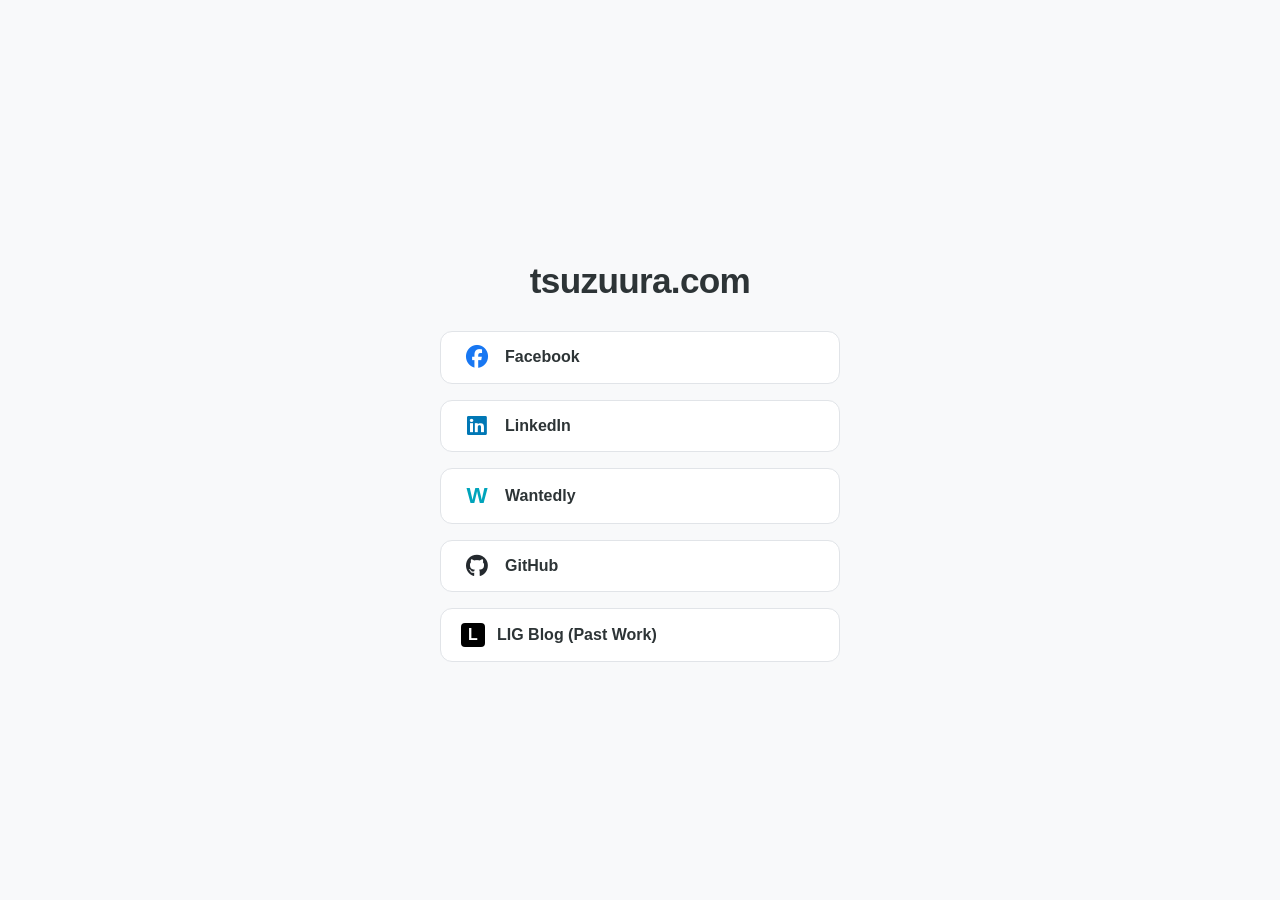
==== index.html @ 483db3df "Clean up page title" ====
<!DOCTYPE html>
<html lang="ja">
<head>
    <meta charset="UTF-8">
    <meta name="viewport" content="width=device-width, initial-scale=1.0">
    <title>tsuzuura.com</title>
    <link rel="stylesheet" href="https://cdnjs.cloudflare.com/ajax/libs/font-awesome/6.4.0/css/all.min.css">
    <style>
        :root {
            --bg-color: #f8f9fa;
            --text-color: #2d3436;
            --accent-color: #0984e3;
            --card-bg: #ffffff;
        }
        body {
            font-family: 'Inter', -apple-system, BlinkMacSystemFont, "Segoe UI", Roboto, sans-serif;
            background-color: var(--bg-color);
            color: var(--text-color);
            margin: 0;
            display: flex;
            justify-content: center;
            align-items: center;
            min-height: 100vh;
        }
        .container {
            width: 100%;
            max-width: 400px;
            padding: 40px 20px;
            text-align: center;
        }
        
        /* タイトルのスタイル */
        h1 { 
            font-size: 2.2rem; 
            font-weight: 800;
            margin-bottom: 30px; 
            letter-spacing: -0.02em;
            color: var(--text-color);
        }

        .links { display: grid; gap: 16px; }
        .link-card {
            display: flex;
            align-items: center;
            padding: 14px 20px;
            background: var(--card-bg);
            border: 1px solid #e1e4e8;
            border-radius: 12px;
            text-decoration: none;
            color: var(--text-color);
            font-weight: 600;
            transition: all 0.2s ease;
        }
        .link-card:hover {
            transform: translateY(-2px);
            box-shadow: 0 5px 15px rgba(0,0,0,0.05);
            border-color: var(--accent-color);
            color: var(--accent-color);
        }

        /* アイコン共通設定 */
        .link-card i, .custom-icon {
            font-size: 1.4rem;
            width: 32px;
            margin-right: 12px;
            text-align: center;
        }
        
        /* アイコンの色指定 */
        .fa-linkedin { color: #0077b5; }
        .fa-github { color: #24292e; }
        .fa-facebook { color: #1877f2; }
        .wantedly-icon { color: #00a4bb; font-style: normal; font-weight: bold; }

        /* LIG用カスタムアイコンスタイル */
        .lig-icon {
            display: inline-block;
            width: 24px;
            height: 24px;
            background-color: #000000; /* 黒背景 */
            color: #ffffff;           /* 白文字 */
            text-align: center;
            line-height: 24px;
            border-radius: 4px;       /* 少し角丸 */
            font-size: 16px;
            font-weight: 900;         /* 極太 */
            margin-right: 12px;
            font-family: 'Inter', sans-serif;
        }

        /* レスポンシブ対応 */
        @media (max-width: 480px) {
            .container { padding: 20px; }
            h1 { font-size: 1.8rem; }
        }
    </style>
</head>
<body>

<div class="container">
    <h1>tsuzuura.com</h1>
    
    <div class="links">
        <a href="https://www.facebook.com/tsuzuura/" class="link-card" target="_blank">
            <i class="fab fa-facebook"></i> Facebook
        </a>

        <a href="https://www.linkedin.com/in/ryosuke-tsuzuura-076583229?trk=public_profile_browsemap&originalSubdomain=jp" class="link-card" target="_blank">
            <i class="fab fa-linkedin"></i> LinkedIn
        </a>
        
        <a href="https://sg.wantedly.com/id/ryosuke_tsuzuura" class="link-card" target="_blank">
            <span class="wantedly-icon custom-icon">W</span> Wantedly
        </a>
        
        <a href="https://github.com/tsuzuura-jp" class="link-card" target="_blank">
            <i class="fab fa-github"></i> GitHub
        </a>     
        
        <a href="https://liginc.co.jp/author/tsuzuura_ryosuke" class="link-card" target="_blank">
            <span class="lig-icon">L</span> LIG Blog (Past Work)
        </a>
    </div>
</div>

</body>
</html>
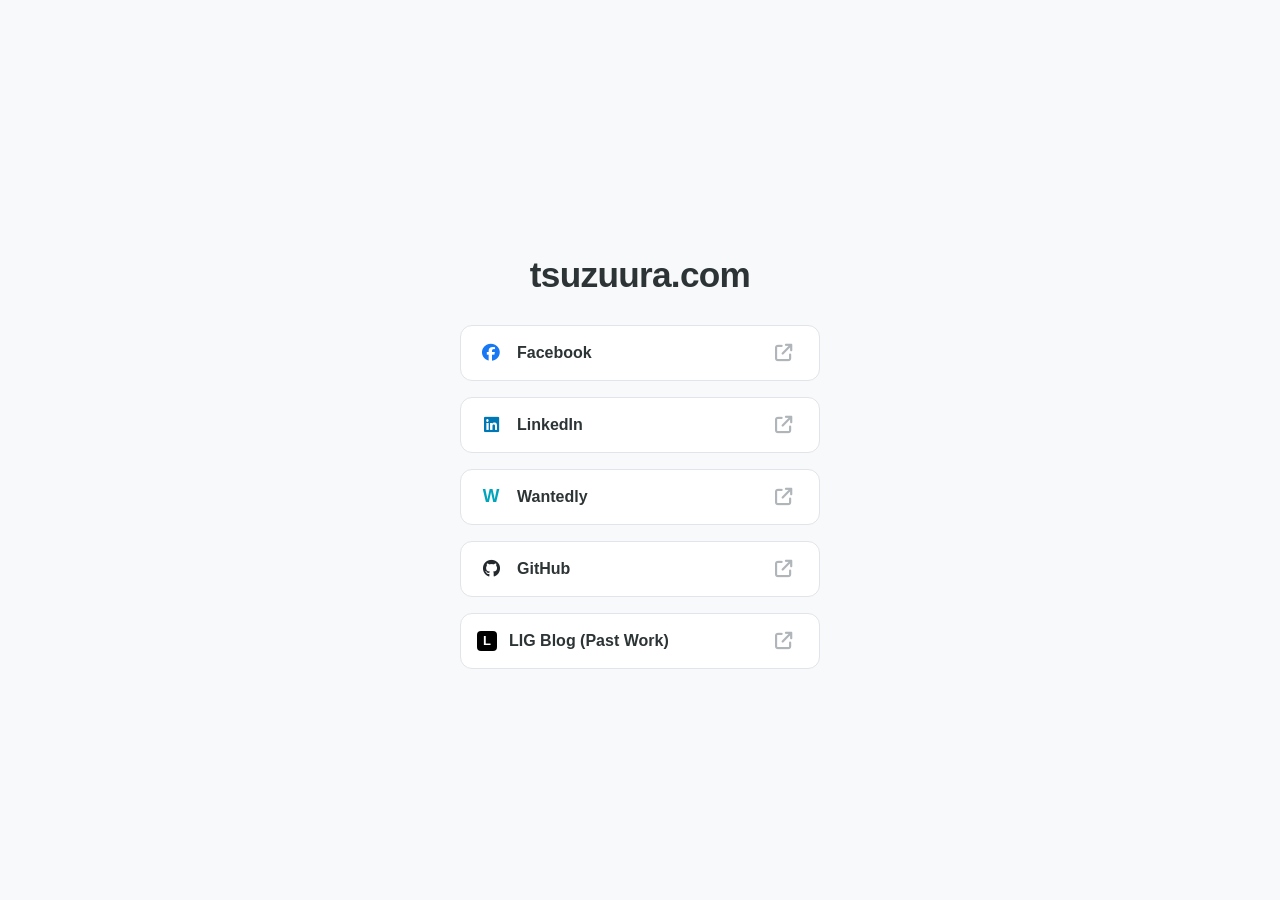
==== commit cb665235: "Improve link buttons with external-link icons" ====
--- a/index.html
+++ b/index.html
@@ -12,6 +12,11 @@
             --accent-color: #0984e3;
             --card-bg: #ffffff;
         }
+        *,
+        *::before,
+        *::after {
+            box-sizing: border-box;
+        }
         body {
             font-family: 'Inter', -apple-system, BlinkMacSystemFont, "Segoe UI", Roboto, sans-serif;
             background-color: var(--bg-color);
@@ -21,6 +26,8 @@
             justify-content: center;
             align-items: center;
             min-height: 100vh;
+            min-height: 100svh;
+            padding: env(safe-area-inset-top) 0 env(safe-area-inset-bottom);
         }
         .container {
             width: 100%;
@@ -42,7 +49,7 @@
         .link-card {
             display: flex;
             align-items: center;
-            padding: 14px 20px;
+            padding: 14px 16px;
             background: var(--card-bg);
             border: 1px solid #e1e4e8;
             border-radius: 12px;
@@ -50,6 +57,8 @@
             color: var(--text-color);
             font-weight: 600;
             transition: all 0.2s ease;
+            min-height: 56px;
+            line-height: 1.4;
         }
         .link-card:hover {
             transform: translateY(-2px);
@@ -59,9 +68,10 @@
         }
 
         /* アイコン共通設定 */
-        .link-card i, .custom-icon {
-            font-size: 1.4rem;
-            width: 32px;
+        .link-card i,
+        .custom-icon {
+            font-size: 1.1rem;
+            width: 28px;
             margin-right: 12px;
             text-align: center;
         }
@@ -75,23 +85,49 @@
         /* LIG用カスタムアイコンスタイル */
         .lig-icon {
             display: inline-block;
-            width: 24px;
-            height: 24px;
+            width: 20px;
+            height: 20px;
             background-color: #000000; /* 黒背景 */
             color: #ffffff;           /* 白文字 */
             text-align: center;
-            line-height: 24px;
+            line-height: 20px;
             border-radius: 4px;       /* 少し角丸 */
-            font-size: 16px;
+            font-size: 13px;
             font-weight: 900;         /* 極太 */
             margin-right: 12px;
             font-family: 'Inter', sans-serif;
         }
 
+        /* 矢印は本文より小さく */
+        .link-card-arrow {
+            margin-left: auto;
+            padding-left: 12px;
+            width: auto;
+            flex: 0 0 auto;
+            font-size: 0.75rem;
+            color: #b0b5ba;
+        }
+
         /* レスポンシブ対応 */
         @media (max-width: 480px) {
-            .container { padding: 20px; }
-            h1 { font-size: 1.8rem; }
+            .container {
+                max-width: 360px;
+                padding: 24px 16px;
+            }
+
+            h1 {
+                margin-bottom: 24px;
+                font-size: 1.8rem;
+            }
+
+            .links {
+                gap: 12px;
+            }
+
+            .link-card {
+                min-height: 52px;
+                font-size: 0.95rem;
+            }
         }
     </style>
 </head>
@@ -101,24 +137,34 @@
     <h1>tsuzuura.com</h1>
     
     <div class="links">
-        <a href="https://www.facebook.com/tsuzuura/" class="link-card" target="_blank">
-            <i class="fab fa-facebook"></i> Facebook
+        <a href="https://www.facebook.com/tsuzuura/" class="link-card" target="_blank" rel="noopener noreferrer">
+            <i class="fab fa-facebook" aria-hidden="true"></i>
+            <span>Facebook</span>
+            <i class="fas fa-arrow-up-right-from-square link-card-arrow" aria-hidden="true"></i>
         </a>
 
-        <a href="https://www.linkedin.com/in/ryosuke-tsuzuura-076583229?trk=public_profile_browsemap&originalSubdomain=jp" class="link-card" target="_blank">
-            <i class="fab fa-linkedin"></i> LinkedIn
+        <a href="https://www.linkedin.com/in/ryosuke-tsuzuura-076583229?trk=public_profile_browsemap&originalSubdomain=jp" class="link-card" target="_blank" rel="noopener noreferrer">
+            <i class="fab fa-linkedin" aria-hidden="true"></i>
+            <span>LinkedIn</span>
+            <i class="fas fa-arrow-up-right-from-square link-card-arrow" aria-hidden="true"></i>
         </a>
         
-        <a href="https://sg.wantedly.com/id/ryosuke_tsuzuura" class="link-card" target="_blank">
-            <span class="wantedly-icon custom-icon">W</span> Wantedly
+        <a href="https://sg.wantedly.com/id/ryosuke_tsuzuura" class="link-card" target="_blank" rel="noopener noreferrer">
+            <span class="wantedly-icon custom-icon">W</span>
+            <span>Wantedly</span>
+            <i class="fas fa-arrow-up-right-from-square link-card-arrow" aria-hidden="true"></i>
         </a>
         
-        <a href="https://github.com/tsuzuura-jp" class="link-card" target="_blank">
-            <i class="fab fa-github"></i> GitHub
+        <a href="https://github.com/tsuzuura-jp" class="link-card" target="_blank" rel="noopener noreferrer">
+            <i class="fab fa-github" aria-hidden="true"></i>
+            <span>GitHub</span>
+            <i class="fas fa-arrow-up-right-from-square link-card-arrow" aria-hidden="true"></i>
         </a>     
         
-        <a href="https://liginc.co.jp/author/tsuzuura_ryosuke" class="link-card" target="_blank">
-            <span class="lig-icon">L</span> LIG Blog (Past Work)
+        <a href="https://liginc.co.jp/author/tsuzuura_ryosuke" class="link-card" target="_blank" rel="noopener noreferrer">
+            <span class="lig-icon">L</span>
+            <span>LIG Blog (Past Work)</span>
+            <i class="fas fa-arrow-up-right-from-square link-card-arrow" aria-hidden="true"></i>
         </a>
     </div>
 </div>
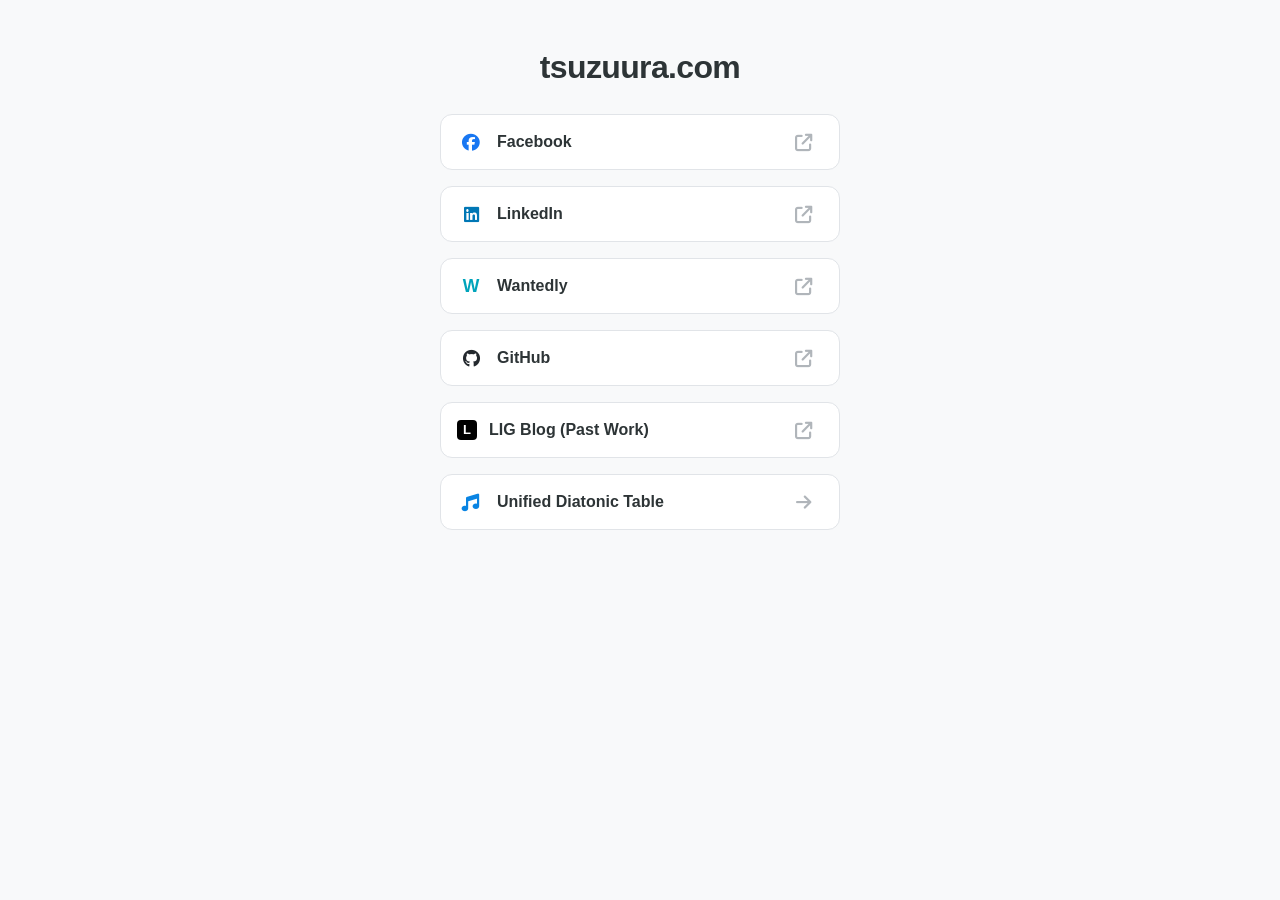
==== commit 2225ccf2: "Add Unified Diatonic Table page and navigation link" ====
--- a/index.html
+++ b/index.html
@@ -22,27 +22,36 @@
             background-color: var(--bg-color);
             color: var(--text-color);
             margin: 0;
-            display: flex;
-            justify-content: center;
-            align-items: center;
+            padding: 48px 16px 40px;
             min-height: 100vh;
             min-height: 100svh;
-            padding: env(safe-area-inset-top) 0 env(safe-area-inset-bottom);
+            display: flex;
+            flex-direction: column;
+            align-items: center;
+            line-height: 1.5;
         }
         .container {
             width: 100%;
             max-width: 400px;
-            padding: 40px 20px;
             text-align: center;
         }
-        
-        /* タイトルのスタイル */
-        h1 { 
-            font-size: 2.2rem; 
+
+        /* Title styles */
+        h1 {
+            font-size: 2rem;
             font-weight: 800;
-            margin-bottom: 30px; 
+            margin: 0 0 28px;
             letter-spacing: -0.02em;
             color: var(--text-color);
+            line-height: 1.2;
+        }
+        h1 a {
+            color: inherit;
+            text-decoration: none;
+            transition: opacity 0.2s ease;
+        }
+        h1 a:hover {
+            opacity: 0.7;
         }
 
         .links { display: grid; gap: 16px; }
@@ -67,7 +76,7 @@
             color: var(--accent-color);
         }
 
-        /* アイコン共通設定 */
+        /* Brand icon colors */
         .link-card i,
         .custom-icon {
             font-size: 1.1rem;
@@ -75,30 +84,30 @@
             margin-right: 12px;
             text-align: center;
         }
-        
-        /* アイコンの色指定 */
+
         .fa-linkedin { color: #0077b5; }
         .fa-github { color: #24292e; }
         .fa-facebook { color: #1877f2; }
+        .fa-music { color: #0984e3; }
         .wantedly-icon { color: #00a4bb; font-style: normal; font-weight: bold; }
 
-        /* LIG用カスタムアイコンスタイル */
+        /* Custom LIG icon styles */
         .lig-icon {
             display: inline-block;
             width: 20px;
             height: 20px;
-            background-color: #000000; /* 黒背景 */
-            color: #ffffff;           /* 白文字 */
+            background-color: #000000;
+            color: #ffffff;
             text-align: center;
             line-height: 20px;
-            border-radius: 4px;       /* 少し角丸 */
+            border-radius: 4px;
             font-size: 13px;
-            font-weight: 900;         /* 極太 */
+            font-weight: 900;
             margin-right: 12px;
             font-family: 'Inter', sans-serif;
         }
 
-        /* 矢印は本文より小さく */
+        /* Keep link arrows smaller than the text */
         .link-card-arrow {
             margin-left: auto;
             padding-left: 12px;
@@ -108,15 +117,18 @@
             color: #b0b5ba;
         }
 
-        /* レスポンシブ対応 */
+        /* Responsive styles */
         @media (max-width: 480px) {
+            body {
+                padding: 32px 16px 28px;
+            }
+
             .container {
                 max-width: 360px;
-                padding: 24px 16px;
             }
 
             h1 {
-                margin-bottom: 24px;
+                margin: 0 0 24px;
                 font-size: 1.8rem;
             }
 
@@ -134,8 +146,8 @@
 <body>
 
 <div class="container">
-    <h1>tsuzuura.com</h1>
-    
+    <h1><a href="index.html">tsuzuura.com</a></h1>
+
     <div class="links">
         <a href="https://www.facebook.com/tsuzuura/" class="link-card" target="_blank" rel="noopener noreferrer">
             <i class="fab fa-facebook" aria-hidden="true"></i>
@@ -148,23 +160,29 @@
             <span>LinkedIn</span>
             <i class="fas fa-arrow-up-right-from-square link-card-arrow" aria-hidden="true"></i>
         </a>
-        
+
         <a href="https://sg.wantedly.com/id/ryosuke_tsuzuura" class="link-card" target="_blank" rel="noopener noreferrer">
             <span class="wantedly-icon custom-icon">W</span>
             <span>Wantedly</span>
             <i class="fas fa-arrow-up-right-from-square link-card-arrow" aria-hidden="true"></i>
         </a>
-        
+
         <a href="https://github.com/tsuzuura-jp" class="link-card" target="_blank" rel="noopener noreferrer">
             <i class="fab fa-github" aria-hidden="true"></i>
             <span>GitHub</span>
             <i class="fas fa-arrow-up-right-from-square link-card-arrow" aria-hidden="true"></i>
-        </a>     
-        
+        </a>
+
         <a href="https://liginc.co.jp/author/tsuzuura_ryosuke" class="link-card" target="_blank" rel="noopener noreferrer">
             <span class="lig-icon">L</span>
             <span>LIG Blog (Past Work)</span>
             <i class="fas fa-arrow-up-right-from-square link-card-arrow" aria-hidden="true"></i>
+        </a>
+
+        <a href="diatonic.html" class="link-card">
+            <i class="fas fa-music" aria-hidden="true"></i>
+            <span>Unified Diatonic Table</span>
+            <i class="fas fa-arrow-right link-card-arrow" aria-hidden="true"></i>
         </a>
     </div>
 </div>
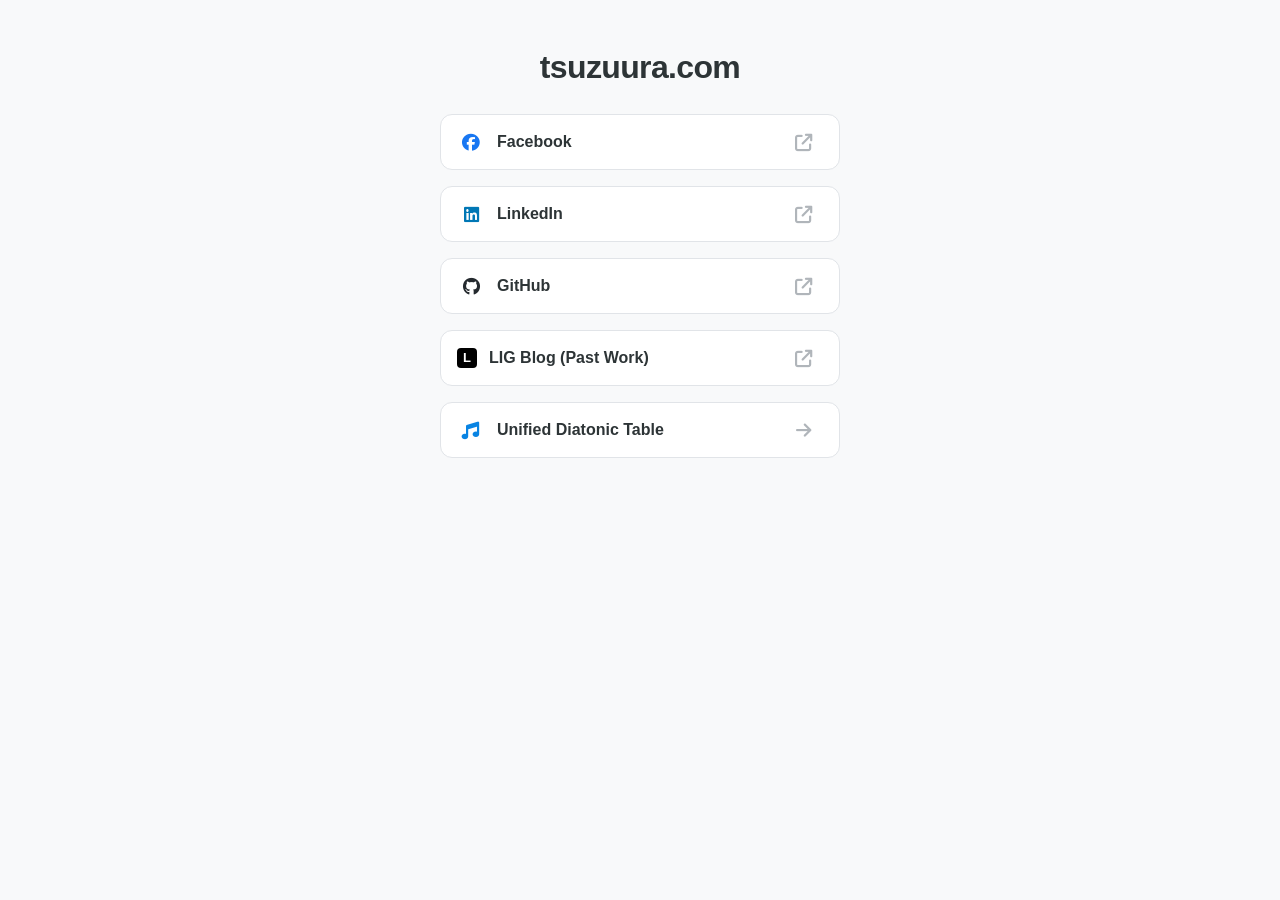
==== commit 8d9892a6: "Remove Wantedly link from top page" ====
--- a/index.html
+++ b/index.html
@@ -4,6 +4,16 @@
     <meta charset="UTF-8">
     <meta name="viewport" content="width=device-width, initial-scale=1.0">
     <title>tsuzuura.com</title>
+    <link rel="icon" type="image/svg+xml" href="favicon.svg">
+    <!-- Google tag (gtag.js) -->
+    <script async src="https://www.googletagmanager.com/gtag/js?id=G-K29VJTTKLK"></script>
+    <script>
+      window.dataLayer = window.dataLayer || [];
+      function gtag(){dataLayer.push(arguments);}
+      gtag('js', new Date());
+
+      gtag('config', 'G-K29VJTTKLK');
+    </script>
     <link rel="stylesheet" href="https://cdnjs.cloudflare.com/ajax/libs/font-awesome/6.4.0/css/all.min.css">
     <style>
         :root {
@@ -89,7 +99,6 @@
         .fa-github { color: #24292e; }
         .fa-facebook { color: #1877f2; }
         .fa-music { color: #0984e3; }
-        .wantedly-icon { color: #00a4bb; font-style: normal; font-weight: bold; }
 
         /* Custom LIG icon styles */
         .lig-icon {
@@ -161,12 +170,6 @@
             <i class="fas fa-arrow-up-right-from-square link-card-arrow" aria-hidden="true"></i>
         </a>
 
-        <a href="https://sg.wantedly.com/id/ryosuke_tsuzuura" class="link-card" target="_blank" rel="noopener noreferrer">
-            <span class="wantedly-icon custom-icon">W</span>
-            <span>Wantedly</span>
-            <i class="fas fa-arrow-up-right-from-square link-card-arrow" aria-hidden="true"></i>
-        </a>
-
         <a href="https://github.com/tsuzuura-jp" class="link-card" target="_blank" rel="noopener noreferrer">
             <i class="fab fa-github" aria-hidden="true"></i>
             <span>GitHub</span>
@@ -186,6 +189,6 @@
         </a>
     </div>
 </div>
-
+<script src="beta-badge.js" defer></script>
 </body>
 </html>
